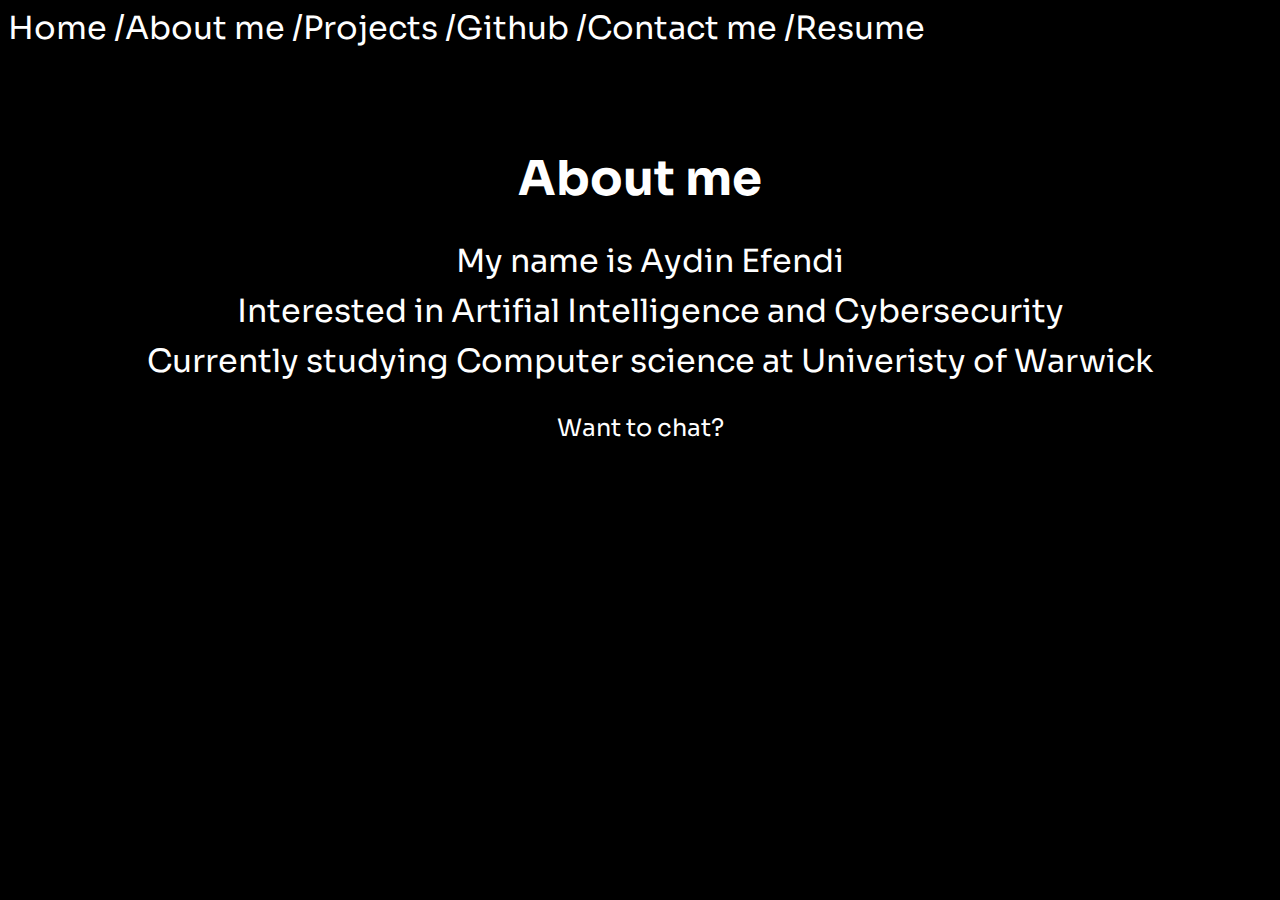
==== aboutme.html @ be5c95bf "The website" ====
<!DOCTYPE html>
<html lang="en">
<head>
    <meta charset="UTF-8">
    <meta name="viewport" content="width=device-width, initial-scale=1.0">
    <link href="aboutme.css" rel="stylesheet">
    <link href="https://fonts.googleapis.com/css2?family=Sora:wght@190&display=swap" rel="stylesheet">
    <title>About me</title>
</head>
<body>
    <div class="main">
        <a href='index.html' id='home' class='home'>Home /</a>
        <a href='aboutme.html' id='aboutme' class='aboutme'> About me /</a>
        <a href='projects.html' id='projects'> Projects / </a>
        <a href='https://github.com/aydinefendi' id='github'> Github / </a>
        <a href='contactme.html' id='contactme'> Contact me / </a>
        <a id='resume'> Resume</a>
    </div>
    <h1>About me</h1>
    <div>
        <ul class='info'>
            <li>My name is Aydin Efendi</li>
            <li>Interested in Artifial Intelligence and Cybersecurity</li>
            <li>Currently studying Computer science at Univeristy of Warwick</li>
        </ul>
    </div>
    <p class='chat'><a href='contactme.html'id='chat'>Want to chat?</a></p>
</body>
</html>
---- aboutme.css ----
body{
    background-color: black;
}

h1{
    text-align:center;
    font-size:3rem;
    color:white;
    font-family: 'Sora', sans-serif;
    margin-top:100px;
}

.main{
    text-align: center;
    display: flex;
    font-size: 2rem;
    font-family: 'Sora', sans-serif;
}

#aboutme:hover,
#contactme:hover,
#github:hover,
#projects:hover,
#resume:hover,
#home:hover,
#chat:hover {
    text-decoration: underline;
}

#aboutme,
#contactme,
#github,
#projects,
#resume,
#home,
#chat
{
    color: white;
    text-decoration: None;
}

.info{
    text-align: center;
    color: white;
    font-size: 2rem;
    font-family: 'Sora', sans-serif;
}

ul.info {
    list-style-type: none;
    padding: 0;
}

ul.info li {
    margin-bottom: 10px; 
    padding-left: 20px;
    position: relative
}

.chat{
    text-align:center;
    font-size: 1.5rem;
    color: white;
    font-family: 'Sora', sans-serif;
}
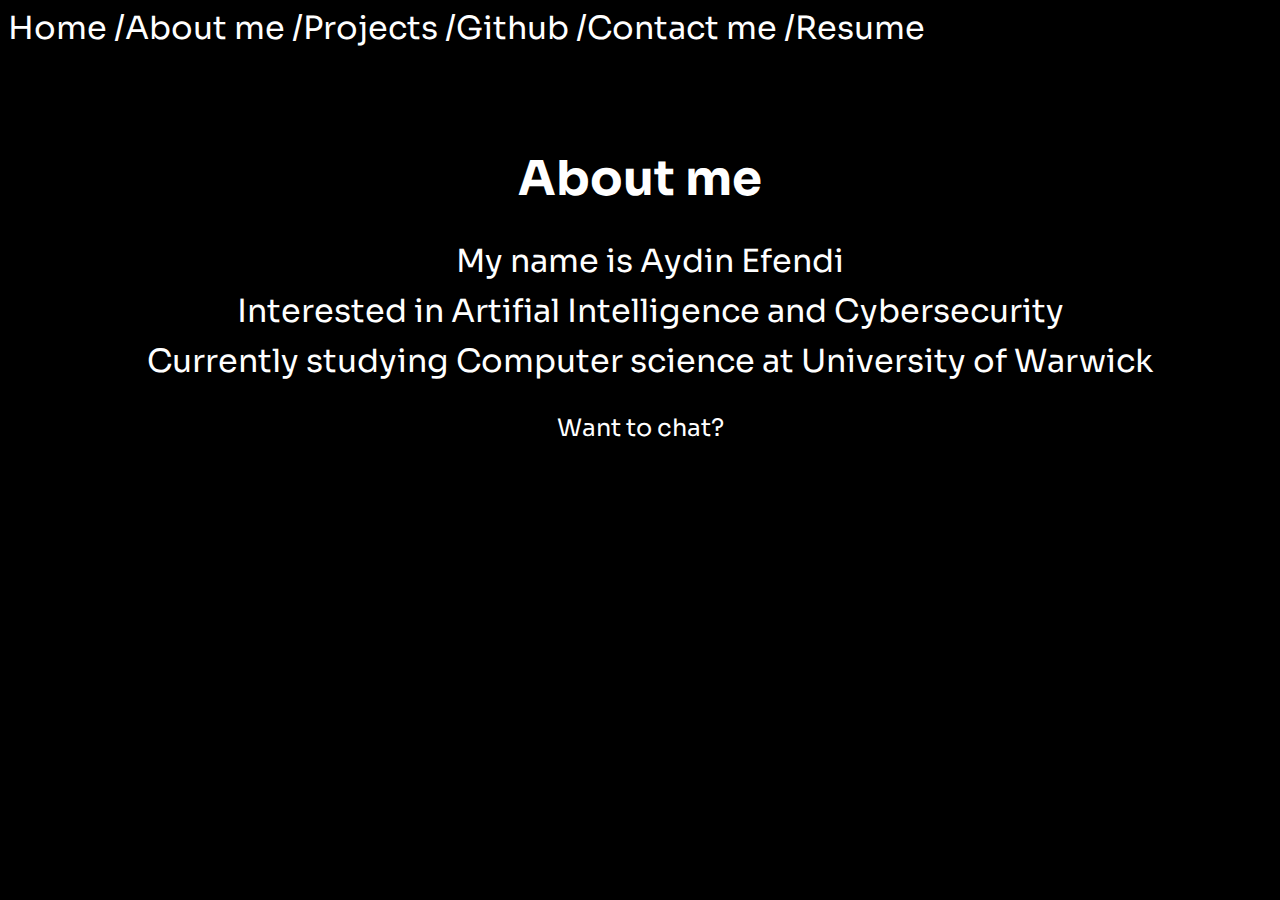
==== commit 9568df54: "Corrected a few things" ====
--- a/aboutme.html
+++ b/aboutme.html
@@ -14,14 +14,14 @@
         <a href='projects.html' id='projects'> Projects / </a>
         <a href='https://github.com/aydinefendi' id='github'> Github / </a>
         <a href='contactme.html' id='contactme'> Contact me / </a>
-        <a id='resume'> Resume</a>
+        <a href='AydinEfendi-Resume.pdf' id='resume'> Resume</a>
     </div>
     <h1>About me</h1>
     <div>
         <ul class='info'>
             <li>My name is Aydin Efendi</li>
             <li>Interested in Artifial Intelligence and Cybersecurity</li>
-            <li>Currently studying Computer science at Univeristy of Warwick</li>
+            <li>Currently studying Computer science at University of Warwick</li>
         </ul>
     </div>
     <p class='chat'><a href='contactme.html'id='chat'>Want to chat?</a></p>
--- a/aboutme.css
+++ b/aboutme.css
@@ -15,6 +15,39 @@
     display: flex;
     font-size: 2rem;
     font-family: 'Sora', sans-serif;
+}
+
+@media (max-width: 920px) {
+  
+    .main a {
+        font-size: calc(1rem + 1vw); 
+    }
+}
+
+@media (max-width: 645px) {
+    .main a {
+        font-size: 1rem; 
+    }
+}
+
+@media (max-width: 430px) {
+    .main {
+        justify-content: flex-start;
+    }
+    .main a {
+        font-size: 0.9rem; 
+        margin: 5px 0; 
+    }
+}
+
+@media (max-width: 390px) {
+    .main {
+        justify-content: flex-start;
+    }
+    .main a {
+        font-size: 0.8rem; 
+        margin: 5px 0; 
+    }
 }
 
 #aboutme:hover,
@@ -64,5 +97,9 @@
     font-family: 'Sora', sans-serif;
 }
 
+@media (max-width: 430px){
+    .info{
+        font-size: 1.5rem;
+    }
+}
 
-
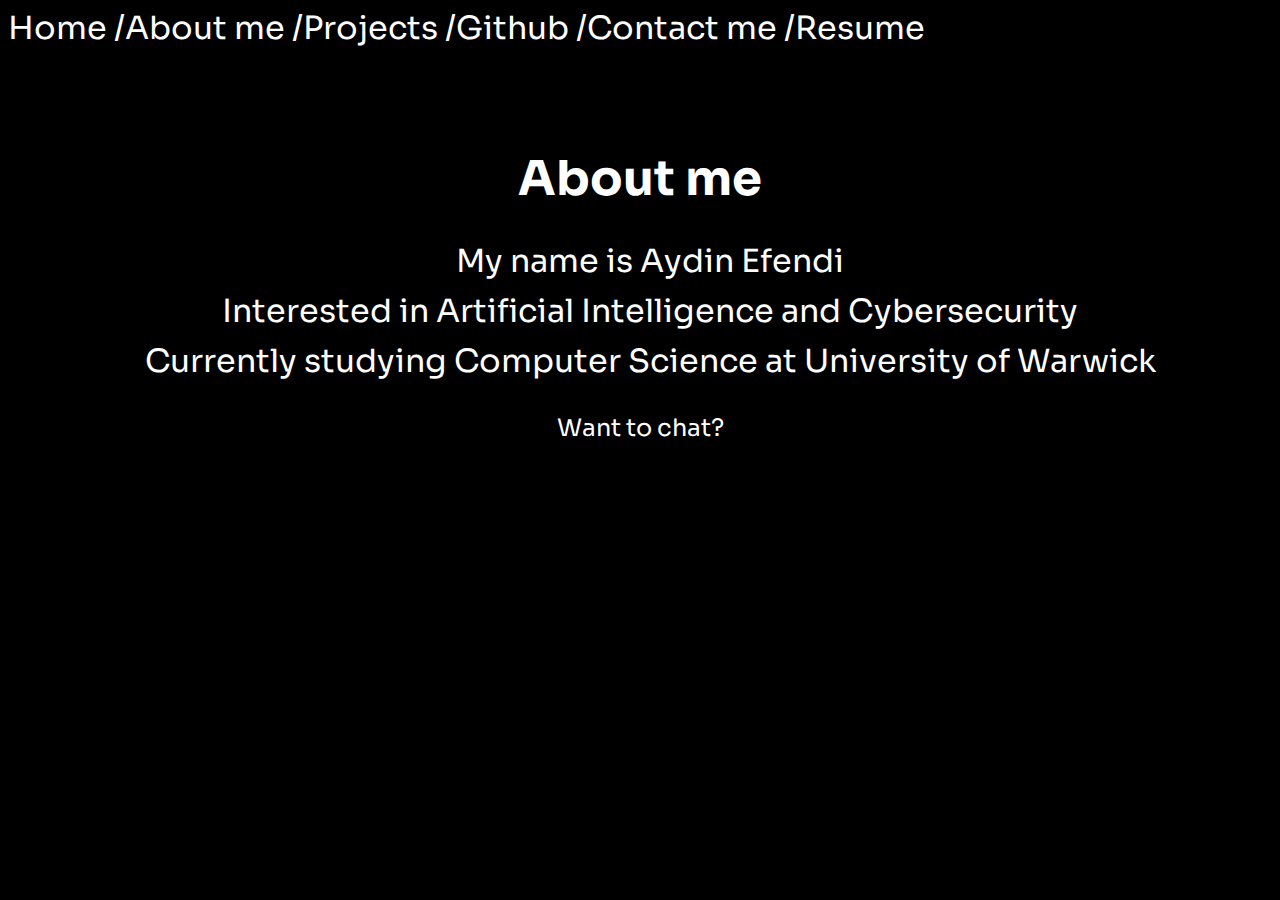
==== commit 26982c9f: "Made some grammar adjustments" ====
--- a/aboutme.html
+++ b/aboutme.html
@@ -20,8 +20,8 @@
     <div>
         <ul class='info'>
             <li>My name is Aydin Efendi</li>
-            <li>Interested in Artifial Intelligence and Cybersecurity</li>
-            <li>Currently studying Computer science at University of Warwick</li>
+            <li>Interested in Artificial Intelligence and Cybersecurity</li>
+            <li>Currently studying Computer Science at University of Warwick</li>
         </ul>
     </div>
     <p class='chat'><a href='contactme.html'id='chat'>Want to chat?</a></p>
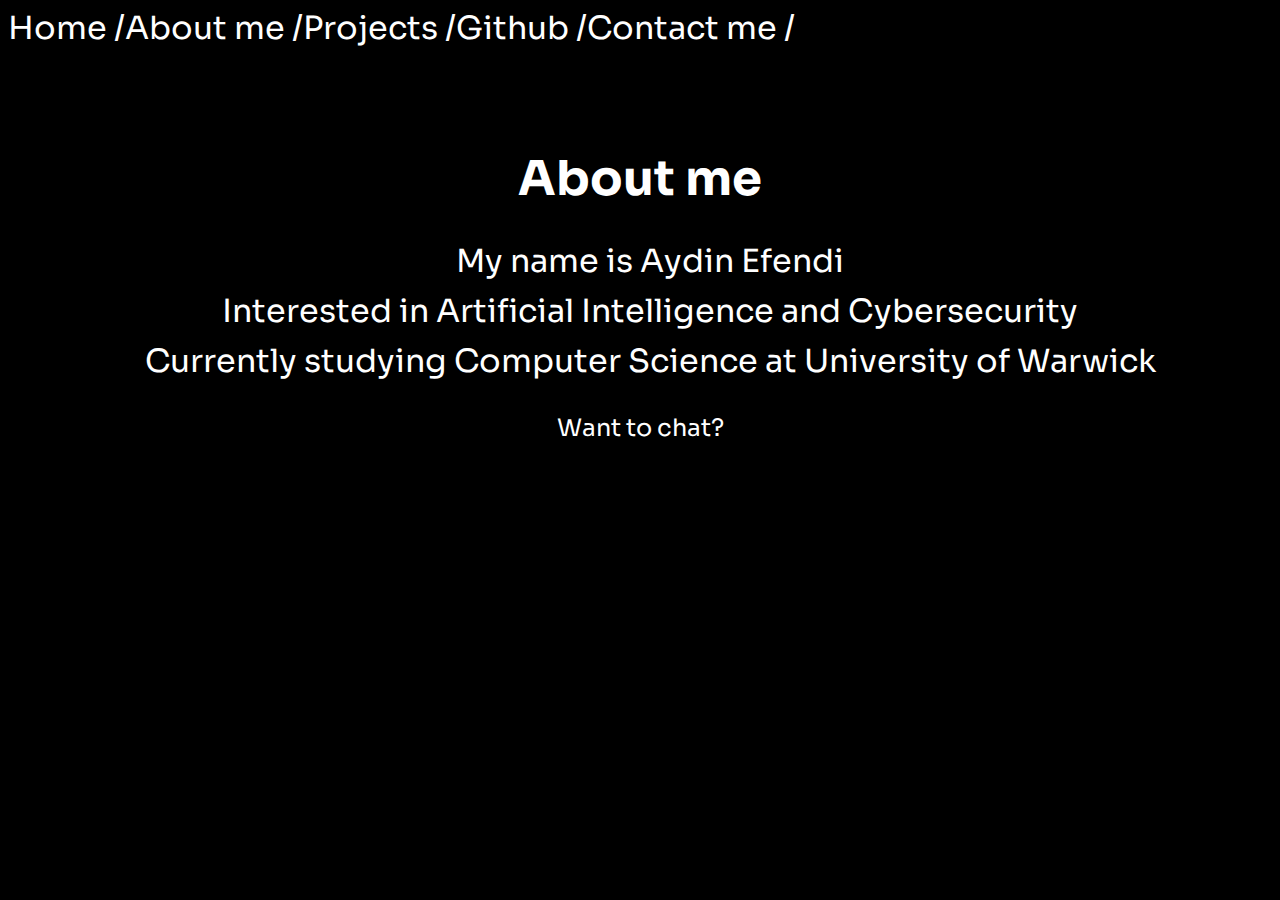
==== commit 8641ab65: "Removed the resume from the site" ====
--- a/aboutme.html
+++ b/aboutme.html
@@ -14,7 +14,6 @@
         <a href='projects.html' id='projects'> Projects / </a>
         <a href='https://github.com/aydinefendi' id='github'> Github / </a>
         <a href='contactme.html' id='contactme'> Contact me / </a>
-        <a href='AydinEfendi-Resume.pdf' id='resume'> Resume</a>
     </div>
     <h1>About me</h1>
     <div>
